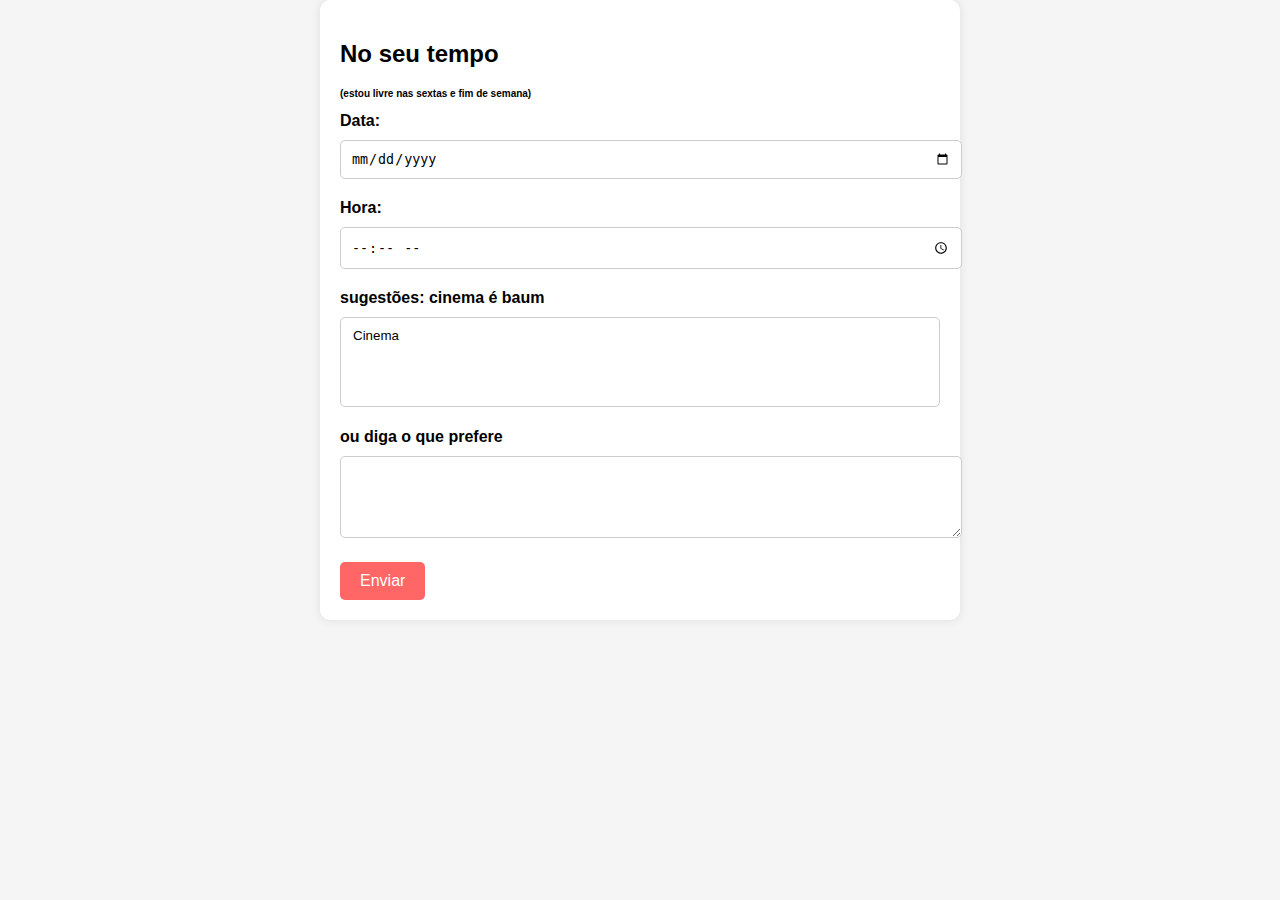
==== form.html @ b3c885d0 "fy" ====
<!DOCTYPE html>
<html lang="pt-BR">
<head>
    <meta charset="UTF-8">
    <meta name="viewport" content="width=device-width, initial-scale=1.0">
    <title>Formulário de Confirmação</title>
    <style>
        body {
            font-family: Arial, sans-serif;
            background-color: #f5f5f5;
            margin: 0;
            padding: 0;
        }

        .container {
            max-width: 600px;
            margin: auto;
            padding: 20px;
            background-color: #fff;
            border-radius: 10px;
            box-shadow: 0 0 10px rgba(0, 0, 0, 0.1);
        }

        label {
            display: block;
            margin-bottom: 10px;
            font-weight: bold;
        }

        input[type="date"],
        input[type="time"],
        select,
        textarea {
            width: 100%;
            padding: 10px;
            margin-bottom: 20px;
            border-radius: 5px;
            border: 1px solid #ccc;
        }

        button {
            padding: 10px 20px;
            font-size: 16px;
            border: none;
            border-radius: 5px;
            background-color: #ff6666;
            color: white;
            cursor: pointer;
        }
    </style>
</head>
<body>
    <div class="container">
        <h2>No seu tempo</h2>
        <h4 style="font-size: 10px;">(estou livre nas sextas e fim de semana)</h4>
        <form id="myForm" onsubmit="saveFormData()" action="confirmacao.html" method="get"> 
            <label for="data">Data:</label>
            <input type="date" id="data" name="data" required>

            <label for="hora">Hora:</label>
            <input type="time" id="hora" name="hora" required>

            <label for="entretenimento">sugestões: cinema é baum</label>
            <select id="entretenimento" name="entretenimento" multiple required>
                <option value="cinema">Cinema</option>
                
                
            </select>

            <label for="comentario">ou diga o que prefere</label>
            <textarea id="comentario" name="comentario" rows="4"></textarea>

            <button type="submit">Enviar</button>
        </form>
    </div>

    <script>
        function saveFormData() {
            
            var data = document.getElementById('data').value;
            var hora = document.getElementById('hora').value;
            var entretenimento = document.getElementById('entretenimento').value;
            var comentario = document.getElementById('comentario').value;

            
            localStorage.setItem('data', data);
            localStorage.setItem('hora', hora);
            localStorage.setItem('entretenimento', entretenimento);
            localStorage.setItem('comentario', comentario);
        }
    </script>
</body>
</html>
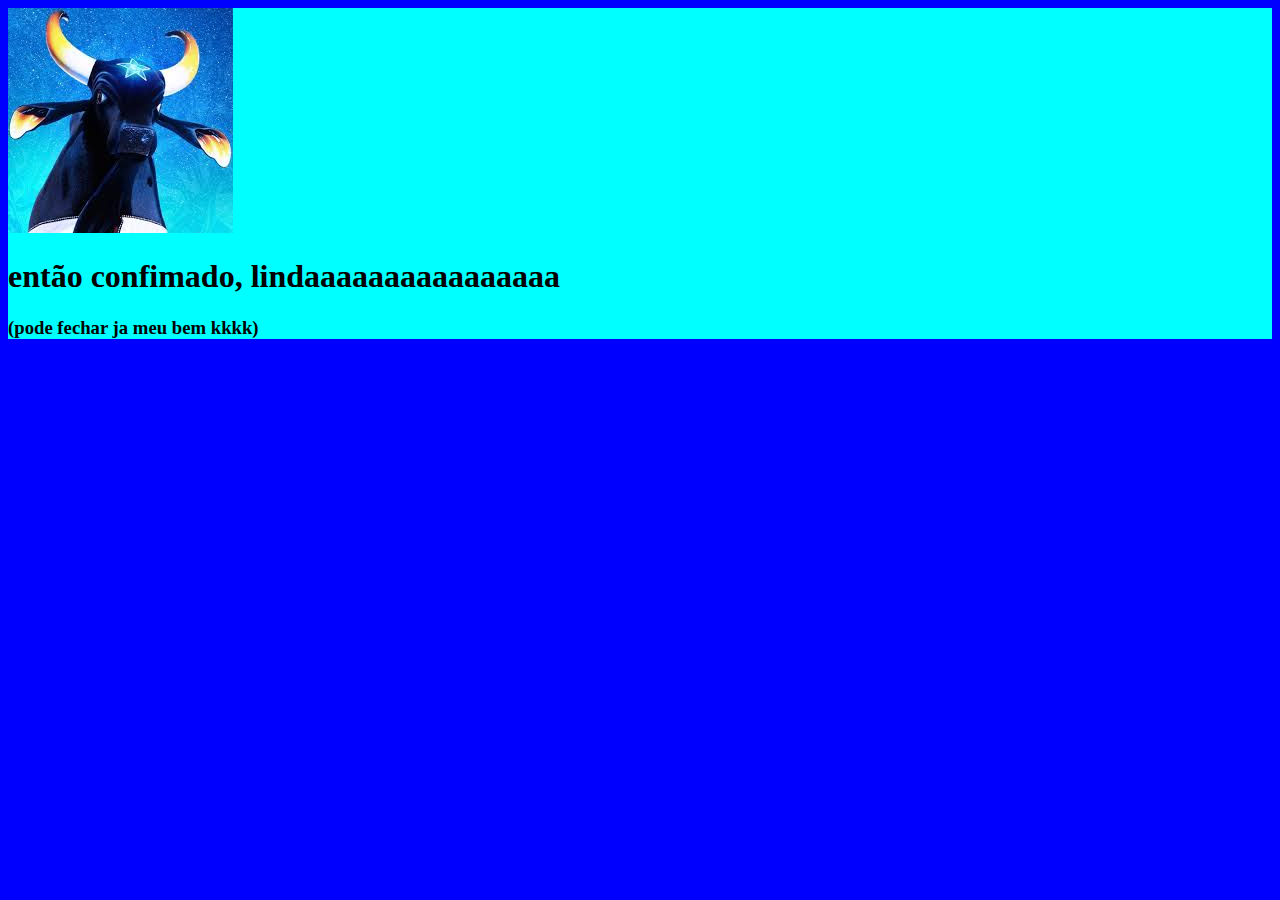
==== commit eb7efa98: "ajustes" ====
--- a/form.html
+++ b/form.html
@@ -3,91 +3,14 @@
 <head>
     <meta charset="UTF-8">
     <meta name="viewport" content="width=device-width, initial-scale=1.0">
-    <title>Formulário de Confirmação</title>
-    <style>
-        body {
-            font-family: Arial, sans-serif;
-            background-color: #f5f5f5;
-            margin: 0;
-            padding: 0;
-        }
-
-        .container {
-            max-width: 600px;
-            margin: auto;
-            padding: 20px;
-            background-color: #fff;
-            border-radius: 10px;
-            box-shadow: 0 0 10px rgba(0, 0, 0, 0.1);
-        }
-
-        label {
-            display: block;
-            margin-bottom: 10px;
-            font-weight: bold;
-        }
-
-        input[type="date"],
-        input[type="time"],
-        select,
-        textarea {
-            width: 100%;
-            padding: 10px;
-            margin-bottom: 20px;
-            border-radius: 5px;
-            border: 1px solid #ccc;
-        }
-
-        button {
-            padding: 10px 20px;
-            font-size: 16px;
-            border: none;
-            border-radius: 5px;
-            background-color: #ff6666;
-            color: white;
-            cursor: pointer;
-        }
-    </style>
+    <title>Confirmação</title>
+    
 </head>
-<body>
-    <div class="container">
-        <h2>No seu tempo</h2>
-        <h4 style="font-size: 10px;">(estou livre nas sextas e fim de semana)</h4>
-        <form id="myForm" onsubmit="saveFormData()" action="confirmacao.html" method="get"> 
-            <label for="data">Data:</label>
-            <input type="date" id="data" name="data" required>
-
-            <label for="hora">Hora:</label>
-            <input type="time" id="hora" name="hora" required>
-
-            <label for="entretenimento">sugestões: cinema é baum</label>
-            <select id="entretenimento" name="entretenimento" multiple required>
-                <option value="cinema">Cinema</option>
-                
-                
-            </select>
-
-            <label for="comentario">ou diga o que prefere</label>
-            <textarea id="comentario" name="comentario" rows="4"></textarea>
-
-            <button type="submit">Enviar</button>
-        </form>
+<body style="background-color: blue;">
+    <div style="background-color: aqua;">
+        <img src="images.jpeg" alt="">
+        <h1>então confimado, lindaaaaaaaaaaaaaaaa </h1>
+        <h3>(pode fechar ja meu bem kkkk)</h3>
     </div>
-
-    <script>
-        function saveFormData() {
-            
-            var data = document.getElementById('data').value;
-            var hora = document.getElementById('hora').value;
-            var entretenimento = document.getElementById('entretenimento').value;
-            var comentario = document.getElementById('comentario').value;
-
-            
-            localStorage.setItem('data', data);
-            localStorage.setItem('hora', hora);
-            localStorage.setItem('entretenimento', entretenimento);
-            localStorage.setItem('comentario', comentario);
-        }
-    </script>
 </body>
 </html>
